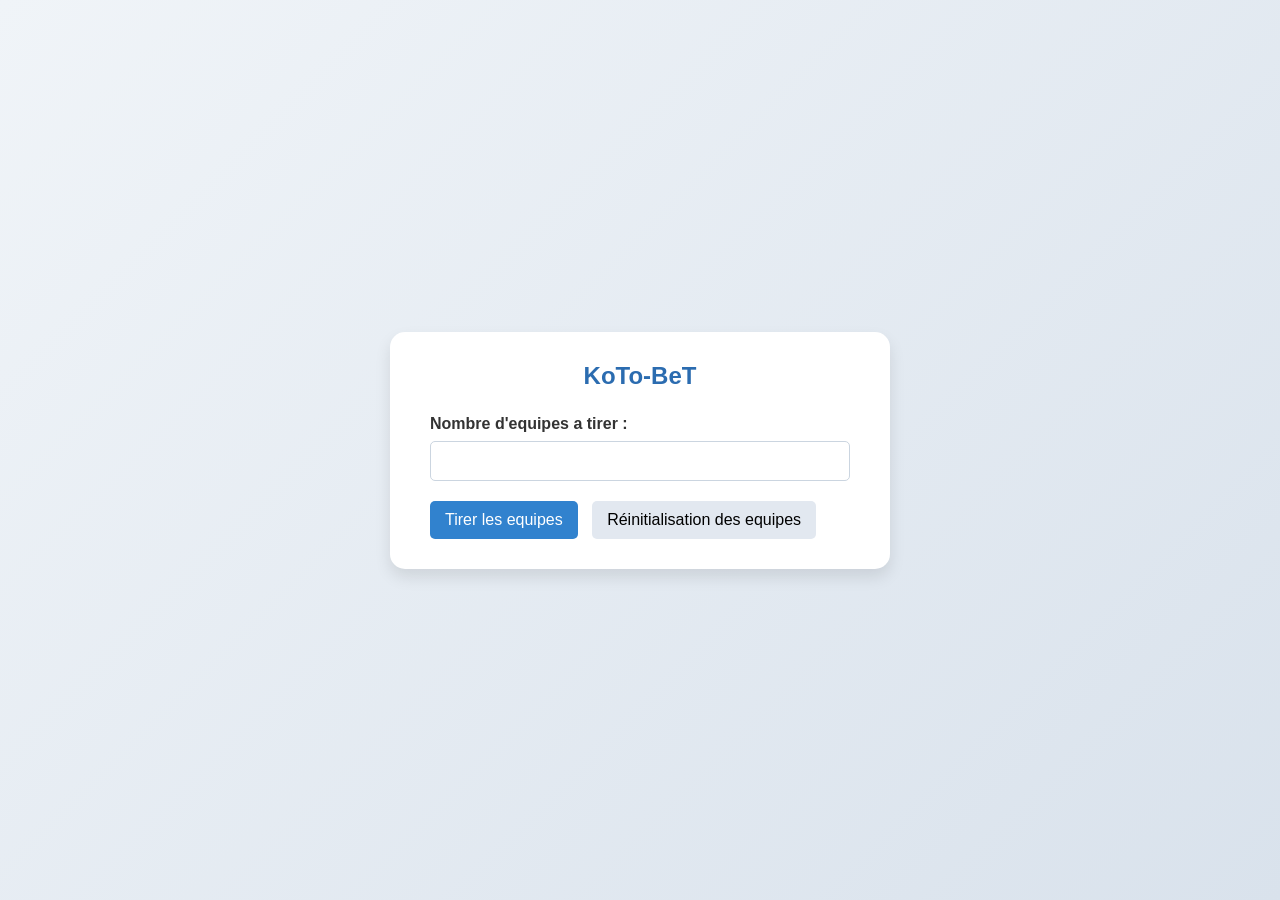
==== welcomes.html @ b5f8fa7f "Add files via upload" ====
<!DOCTYPE html>
<html lang="fr">
<head>
    <meta charset="UTF-8">
    <meta name="viewport" content="width=device-width, initial-scale=1.0">
    <title>koto-bet</title>
    <link rel="stylesheet" href="styles.css">
     <link rel="icon" type="image/png"  href="ChatGPT Image 29 avr. 2025, 20_20_49.png" />
</head>
<body>
    <div class="container">
        <h2 style="text-align: center;">KoTo-BeT</h2>
        <label> Nombre d'equipes a tirer :</label>
        <input type="number" id="nombre" min="1" max="25" />
        <div class="action">
            <button onclick="tirerEquipes()"> Tirer les equipes </button>
            <button onclick="resetEquipes()"> Réinitialisation des equipes</button>
        </div>
          <div id="resultat" class="result-wrapper"></div>
          <div id="controle" style="display:none;">
            <p>Quelqu'un a t-il gagné ?</p>
            <button onclick="recommencer(true)">Oui</button>
            <button onclick="recommencer(false)">Non</button>
          </div>

    </div>
    <script src="script.js"></script>   
</body>
</html>
---- styles.css ----
*{
    margin: 0;
    padding: 0;
    box-sizing: border-box;
}

body {
    font-family: 'Segoe UI', Tahoma, Geneva, Verdana, sans-serif;                                                                                            
    background: linear-gradient(135deg, #f0f4f8, #d9e2ec);
    color: #333;
    min-height: 100vh;
    display: flex;
    align-items: center;
    justify-content: center;
    padding: 20px;
    
}

.container {
    background: #fff;
    padding: 30px 40px; 
    border-radius: 15px;
    max-width: 500px;
    box-shadow: 0 8px 16px rgba(0,0,0,0.1);
    width: 100%;
}

h2 {
    text-align: center;
    color: #2b6cb0;
    margin-bottom: 25px;
}

label {
    font-weight: bold;
    display: block;
    margin-bottom: 8px;
}

input[type="number"] {
    width: 100%;
    padding: 10px;
    border: 1px solid #cbd5e0;
    border-radius: 5px;
    margin-bottom: 20px;
    font-size: 16px;
}

.action button {
    padding: 10px 15px;
    margin-right: 10px;
    font-size: 16px;
    border: none;
    border-radius: 5px;
    cursor: pointer;
    transition: background 0.3s ease;
}

.action button:first-child {
    background-color: #3182ce;
    color: white;
}

.action button:first-child:hover {
    background-color: #2b6cb0;
}

.action button:last-child {
    background-color: #e2e8f0;
}

.action button:last-child:hover {
    background-color: #cbd5e0;
}

.result-wrapper h3 {
    margin-top: 25px;
}

.result-wrapper h3 {
    margin-bottom: 10px;
    color: #2d3748;
}

.result-wrapper ul {
    list-style: none;
    padding-left: 0;
}
.result-wrapper li {
    background: #edf2f7;
    padding: 10px;
    margin-bottom: 5px;
    border-radius: 5px;

}

#controle {
    text-align: center;
    margin-top: 20px;
}

#controle button {
    padding: 8px 12px;
    margin: 0 5px;
    border: none;
    border-radius: 5px;
    font-weight: bold;
    cursor: pointer;
}

#controle button:first-child {
    background: #38a169;
    color: white;
}

#controle button:last-child {
    background: #e53e3e;
    color: white;
}
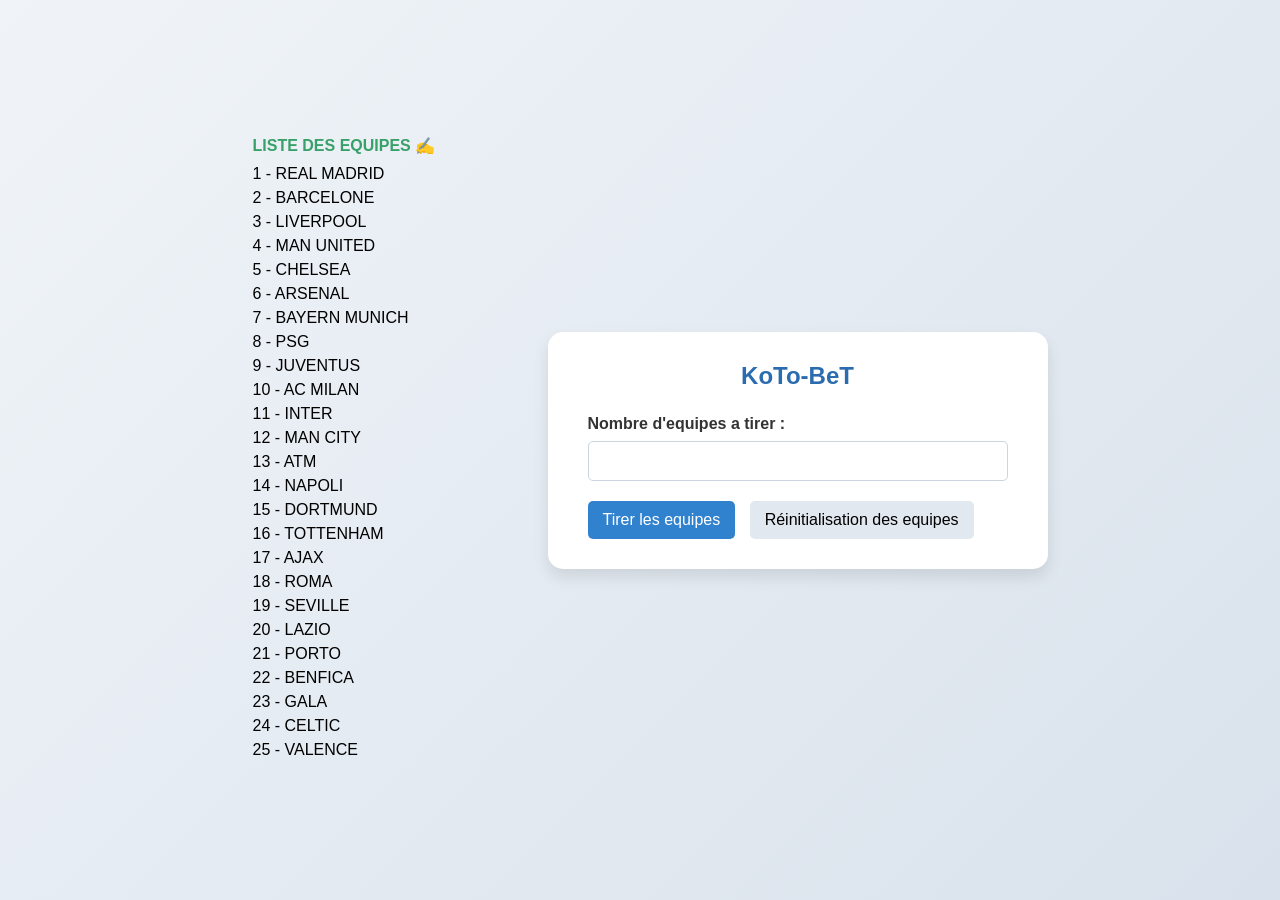
==== commit 0426cd97: "Mon premier commit" ====
--- a/welcomes.html
+++ b/welcomes.html
@@ -1,29 +1,62 @@
-<!DOCTYPE html>
-<html lang="fr">
-<head>
-    <meta charset="UTF-8">
-    <meta name="viewport" content="width=device-width, initial-scale=1.0">
-    <title>koto-bet</title>
-    <link rel="stylesheet" href="styles.css">
-     <link rel="icon" type="image/png"  href="ChatGPT Image 29 avr. 2025, 20_20_49.png" />
-</head>
-<body>
-    <div class="container">
-        <h2 style="text-align: center;">KoTo-BeT</h2>
-        <label> Nombre d'equipes a tirer :</label>
-        <input type="number" id="nombre" min="1" max="25" />
-        <div class="action">
-            <button onclick="tirerEquipes()"> Tirer les equipes </button>
-            <button onclick="resetEquipes()"> Réinitialisation des equipes</button>
-        </div>
-          <div id="resultat" class="result-wrapper"></div>
-          <div id="controle" style="display:none;">
-            <p>Quelqu'un a t-il gagné ?</p>
-            <button onclick="recommencer(true)">Oui</button>
-            <button onclick="recommencer(false)">Non</button>
-          </div>
-
-    </div>
-    <script src="script.js"></script>   
-</body>
+<!DOCTYPE html>
+<html lang="fr">
+<head>
+    <meta charset="UTF-8">
+    <meta name="viewport" content="width=device-width, initial-scale=1.0">
+    <title>koto-bet</title>
+    <link rel="stylesheet" href="styles.css">
+     <link rel="icon" type="image/png"  href="ChatGPT Image 29 avr. 2025, 20_20_49.png" />
+</head>
+<body>
+  <div class="containe">
+    <div  class="list">
+      <h4>LISTE DES EQUIPES ✍️ </h4>
+      <ul>
+        <li> 1 - REAL MADRID</li>
+        <li> 2 - BARCELONE</li>
+        <li> 3 - LIVERPOOL</li>
+        <li> 4 - MAN UNITED</li>
+        <li> 5 - CHELSEA</li>
+        <li> 6 - ARSENAL</li>
+        <li> 7 - BAYERN MUNICH</li>
+        <li> 8 - PSG</li>
+        <li> 9 - JUVENTUS</li>
+        <li> 10 - AC MILAN</li>
+        <li> 11 - INTER</li>
+        <li> 12 - MAN CITY</li>
+        <li> 13 - ATM</li>
+        <li> 14 - NAPOLI</li>
+        <li> 15 - DORTMUND</li>
+        <li> 16 - TOTTENHAM</li>
+        <li> 17 - AJAX </li>
+        <li> 18 - ROMA </li>
+        <li> 19 - SEVILLE </li>
+        <li> 20 - LAZIO</li>
+        <li> 21 - PORTO</li>
+        <li> 22 - BENFICA</li>
+        <li> 23 - GALA</li>
+        <li> 24 - CELTIC</li>
+        <li> 25 - VALENCE</li>
+      </ul>
+  
+    </div>
+  </div>
+    <div class="container">
+        <h2 style="text-align: center;">KoTo-BeT</h2>
+        <label> Nombre d'equipes a tirer :</label>
+        <input type="number" id="nombre" min="1" max="25" />
+        <div class="action">
+            <button onclick="tirerEquipes()"> Tirer les equipes </button>
+            <button onclick="resetEquipes()"> Réinitialisation des equipes</button>
+        </div>
+          <div id="resultat" class="result-wrapper"></div>
+          <div id="controle" style="display:none;">
+            <p>Quelqu'un a t-il gagné ?</p>
+            <button onclick="recommencer(true)">Oui</button>
+            <button onclick="recommencer(false)">Non</button>
+          </div>
+
+    </div>
+    <script src="script.js"></script>   
+</body>
 </html>
--- a/styles.css
+++ b/styles.css
@@ -1,120 +1,160 @@
-
-*{
-    margin: 0;
-    padding: 0;
-    box-sizing: border-box;
-}
-
-body {
-    font-family: 'Segoe UI', Tahoma, Geneva, Verdana, sans-serif;                                                                                            
-    background: linear-gradient(135deg, #f0f4f8, #d9e2ec);
-    color: #333;
-    min-height: 100vh;
-    display: flex;
-    align-items: center;
-    justify-content: center;
-    padding: 20px;
-    
-}
-
-.container {
-    background: #fff;
-    padding: 30px 40px; 
-    border-radius: 15px;
-    max-width: 500px;
-    box-shadow: 0 8px 16px rgba(0,0,0,0.1);
-    width: 100%;
-}
-
-h2 {
-    text-align: center;
-    color: #2b6cb0;
-    margin-bottom: 25px;
-}
-
-label {
-    font-weight: bold;
-    display: block;
-    margin-bottom: 8px;
-}
-
-input[type="number"] {
-    width: 100%;
-    padding: 10px;
-    border: 1px solid #cbd5e0;
-    border-radius: 5px;
-    margin-bottom: 20px;
-    font-size: 16px;
-}
-
-.action button {
-    padding: 10px 15px;
-    margin-right: 10px;
-    font-size: 16px;
-    border: none;
-    border-radius: 5px;
-    cursor: pointer;
-    transition: background 0.3s ease;
-}
-
-.action button:first-child {
-    background-color: #3182ce;
-    color: white;
-}
-
-.action button:first-child:hover {
-    background-color: #2b6cb0;
-}
-
-.action button:last-child {
-    background-color: #e2e8f0;
-}
-
-.action button:last-child:hover {
-    background-color: #cbd5e0;
-}
-
-.result-wrapper h3 {
-    margin-top: 25px;
-}
-
-.result-wrapper h3 {
-    margin-bottom: 10px;
-    color: #2d3748;
-}
-
-.result-wrapper ul {
-    list-style: none;
-    padding-left: 0;
-}
-.result-wrapper li {
-    background: #edf2f7;
-    padding: 10px;
-    margin-bottom: 5px;
-    border-radius: 5px;
-
-}
-
-#controle {
-    text-align: center;
-    margin-top: 20px;
-}
-
-#controle button {
-    padding: 8px 12px;
-    margin: 0 5px;
-    border: none;
-    border-radius: 5px;
-    font-weight: bold;
-    cursor: pointer;
-}
-
-#controle button:first-child {
-    background: #38a169;
-    color: white;
-}
-
-#controle button:last-child {
-    background: #e53e3e;
-    color: white;
-}+
+*{
+    margin: 0;
+    padding: 0;
+    box-sizing: border-box;
+}
+
+body {
+    font-family: 'Segoe UI', Tahoma, Geneva, Verdana, sans-serif;                                                                                            
+    background: linear-gradient(135deg, #f0f4f8, #d9e2ec);
+    color: #333;
+    min-height: 100vh;
+    display: flex;
+    align-items: center;
+    justify-content: center;
+    padding: 20px;
+    
+}
+
+.container {
+    background: #fff;
+    padding: 30px 40px; 
+    border-radius: 15px;
+    max-width: 500px;
+    box-shadow: 0 8px 16px rgba(0,0,0,0.1);
+    width: 100%;
+}
+
+h2 {
+    text-align: center;
+    color: #2b6cb0;
+    margin-bottom: 25px;
+}
+
+label {
+    font-weight: bold;
+    display: block;
+    margin-bottom: 8px;
+}
+
+input[type="number"] {
+    width: 100%;
+    padding: 10px;
+    border: 1px solid #cbd5e0;
+    border-radius: 5px;
+    margin-bottom: 20px;
+    font-size: 16px;
+}
+
+.action button {
+    padding: 10px 15px;
+    margin-right: 10px;
+    font-size: 16px;
+    border: none;
+    border-radius: 5px;
+    cursor: pointer;
+    transition: background 0.3s ease;
+}
+
+.action button:first-child {
+    background-color: #3182ce;
+    color: white;
+}
+
+.action button:first-child:hover {
+    background-color: #2b6cb0;
+}
+
+.action button:last-child {
+    background-color: #e2e8f0;
+}
+
+.action button:last-child:hover {
+    background-color: #cbd5e0;
+}
+
+.result-wrapper h3 {
+    margin-top: 25px;
+}
+
+.result-wrapper h3 {
+    margin-bottom: 10px;
+    color: #2d3748;
+}
+
+.result-wrapper ul {
+    list-style: none;
+    padding-left: 0;
+}
+.result-wrapper li {
+    background: #edf2f7;
+    padding: 10px;
+    margin-bottom: 5px;
+    border-radius: 5px;
+
+}
+
+#controle {
+    text-align: center;
+    margin-top: 20px;
+}
+
+#controle button {
+    padding: 8px 12px;
+    margin: 0 5px;
+    border: none;
+    border-radius: 5px;
+    font-weight: bold;
+    cursor: pointer;
+}
+
+#controle button:first-child {
+    background: #38a169;
+    color: white;
+}
+
+#controle button:last-child {
+    background: #e53e3e;
+    color: white;
+}
+
+.containe {
+    display: flex;
+    align-items: flex-start;
+    justify-content: flex-start;
+    padding: 20px;
+    
+  }
+  
+  .list{
+    width: 200px;
+    color: white;
+    margin-right: 75px;
+    color: black;
+  }
+  
+  .list ul {
+    list-style: none;
+    padding: 0;
+    
+  }
+  
+  .list li {    
+    margin-bottom: 6px;
+    text-decoration: none;
+    transition: 0.7s;
+   
+  }
+  
+ li:hover{
+    background-color: #3182ce;
+    border-radius: 3px;
+    color: white;
+    font-size: larger;
+  }
+
+  h4 {
+    color: #38a169;
+    margin-bottom: 10px;
+  }
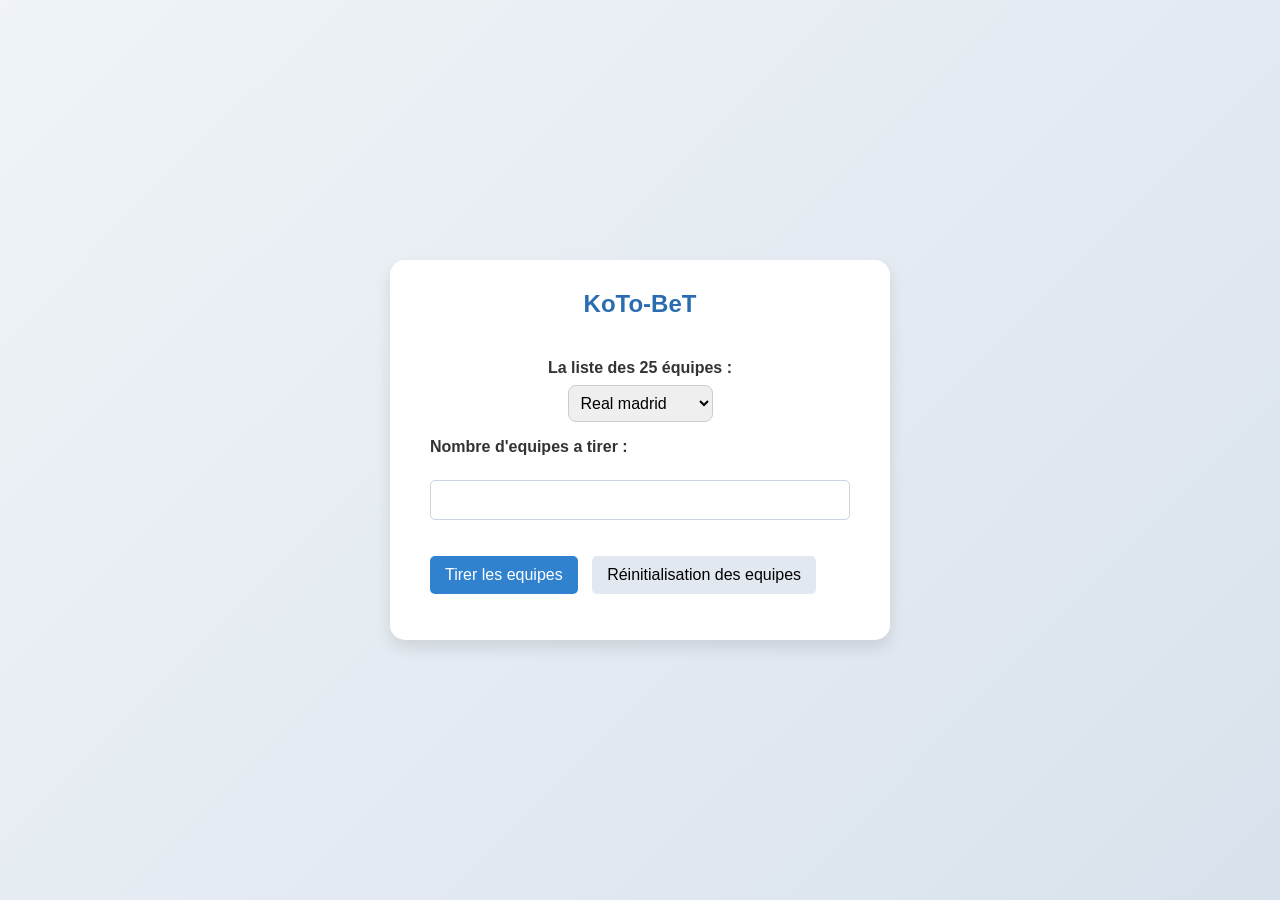
==== commit 614ffa94: "Ajout de nouveaux element" ====
--- a/welcomes.html
+++ b/welcomes.html
@@ -1,3 +1,4 @@
+
 <!DOCTYPE html>
 <html lang="fr">
 <head>
@@ -8,7 +9,7 @@
      <link rel="icon" type="image/png"  href="ChatGPT Image 29 avr. 2025, 20_20_49.png" />
 </head>
 <body>
-  <div class="containe">
+  <!-- <div class="containe">
     <div  class="list">
       <h4>LISTE DES EQUIPES ✍️ </h4>
       <ul>
@@ -40,10 +41,40 @@
       </ul>
   
     </div>
-  </div>
+  </div> -->
     <div class="container">
         <h2 style="text-align: center;">KoTo-BeT</h2>
-        <label> Nombre d'equipes a tirer :</label>
+        <div class="team" id="team">
+          <label for="team"> La liste des 25 équipes :</label>
+       <select id="team" name="team">
+         <option value=""> Real madrid</option>
+         <option value="">Barcelone </option>
+         <option value=""> Liverpool</option>
+         <option value="">Man united</option>
+         <option value="">Chelsea</option>
+         <option value="">Arsenal</option>
+         <option value="">Bayern munich</option>
+         <option value="">PSG</option>
+         <option value="">Juventus</option>
+         <option value="">AC Milan </option>          
+         <option value="">Inter</option>
+         <option value="">Man city</option>
+         <option value="">ATM</option>
+         <option value="">Napoli</option>
+         <option value="">Dortmund</option>
+         <option value="">Tothenham</option>
+         <option value="">Ajax</option>
+         <option value="">Roma</option>
+         <option value="">Seville</option>
+         <option value="">Lazio</option>
+         <option value="">Porto</option>
+         <option value="">Benfica</option>
+         <option value="">Galatasaray</option>
+         <option value="">Celtic</option>
+         <option value="">Valence</option>
+       </select>
+      </div>
+        <label> Nombre d'equipes a tirer :</label>     
         <input type="number" id="nombre" min="1" max="25" />
         <div class="action">
             <button onclick="tirerEquipes()"> Tirer les equipes </button>
--- a/styles.css
+++ b/styles.css
@@ -1,3 +1,4 @@
+
 
 *{
     margin: 0;
@@ -107,16 +108,19 @@
     border-radius: 5px;
     font-weight: bold;
     cursor: pointer;
+   
 }
 
 #controle button:first-child {
     background: #38a169;
     color: white;
+    
 }
 
 #controle button:last-child {
     background: #e53e3e;
     color: white;
+    margin-top: 12px;
 }
 
 .containe {
@@ -150,11 +154,145 @@
  li:hover{
     background-color: #3182ce;
     border-radius: 3px;
-    color: white;
-    font-size: larger;
+  
   }
 
   h4 {
     color: #38a169;
     margin-bottom: 10px;
+  }
+
+
+*{
+    margin: 0;
+    padding: 0;
+    box-sizing: border-box;
+}
+
+body {
+    font-family: 'Segoe UI', Tahoma, Geneva, Verdana, sans-serif;                                                                                            
+    background: linear-gradient(135deg, #f0f4f8, #d9e2ec);
+    color: #333;
+    min-height: 100vh;
+    display: flex;
+    align-items: center;
+    justify-content: center;
+    padding: 20px;
+    
+}
+
+.container {
+    background: #fff;
+    padding: 30px 40px; 
+    border-radius: 15px;
+    max-width: 500px;
+    box-shadow: 0 8px 16px rgba(0,0,0,0.1);
+    width: 100%;
+    display: flex;
+    flex-direction: column;
+    gap: 1rem;
+}
+
+h2 {
+    text-align: center;
+    color: #2b6cb0;
+    margin-bottom: 25px;
+}
+
+label {
+    font-weight: bold;
+    display: block;
+    margin-bottom: 8px;
+}
+
+input[type="number"] {
+    width: 100%;
+    padding: 10px;
+    border: 1px solid #cbd5e0;
+    border-radius: 5px;
+    margin-bottom: 20px;
+    font-size: 16px;
+}
+
+.action button {
+    padding: 10px 15px;
+    margin-right: 10px;
+    font-size: 16px;
+    border: none;
+    border-radius: 5px;
+    cursor: pointer;
+    transition: background 0.3s ease;
+}
+
+.action button:first-child {
+    background-color: #3182ce;
+    color: white;
+}
+
+.action button:first-child:hover {
+    background-color: #2b6cb0;
+}
+
+.action button:last-child {
+    background-color: #e2e8f0;
+}
+
+.action button:last-child:hover {
+    background-color: #cbd5e0;
+}
+
+.result-wrapper h3 {
+    margin-top: 25px;
+}
+
+.result-wrapper h3 {
+    margin-bottom: 10px;
+    color: #2d3748;
+}
+
+.result-wrapper ul {
+    list-style: none;
+    padding-left: 0;
+}
+.result-wrapper li {
+    background: #edf2f7;
+    padding: 10px;
+    margin-bottom: 5px;
+    border-radius: 5px;
+
+}
+
+#controle {
+    text-align: center;
+    margin-top: 20px;
+}
+
+#controle button {
+    padding: 8px 12px;
+    margin: 0 5px;
+    border: none;
+    border-radius: 5px;
+    font-weight: bold;
+    cursor: pointer;
+}
+
+#controle button:first-child {
+    background: #38a169;
+    color: white;
+}
+
+#controle button:last-child {
+    background: #e53e3e;
+    color: white;
+}
+
+select {
+    padding: 0.5rem;
+    font-size: 1rem;
+    border-radius: 8px;
+    border: 1px solid #ccc;
+  }
+
+  .team {
+    text-align: center;
   }
